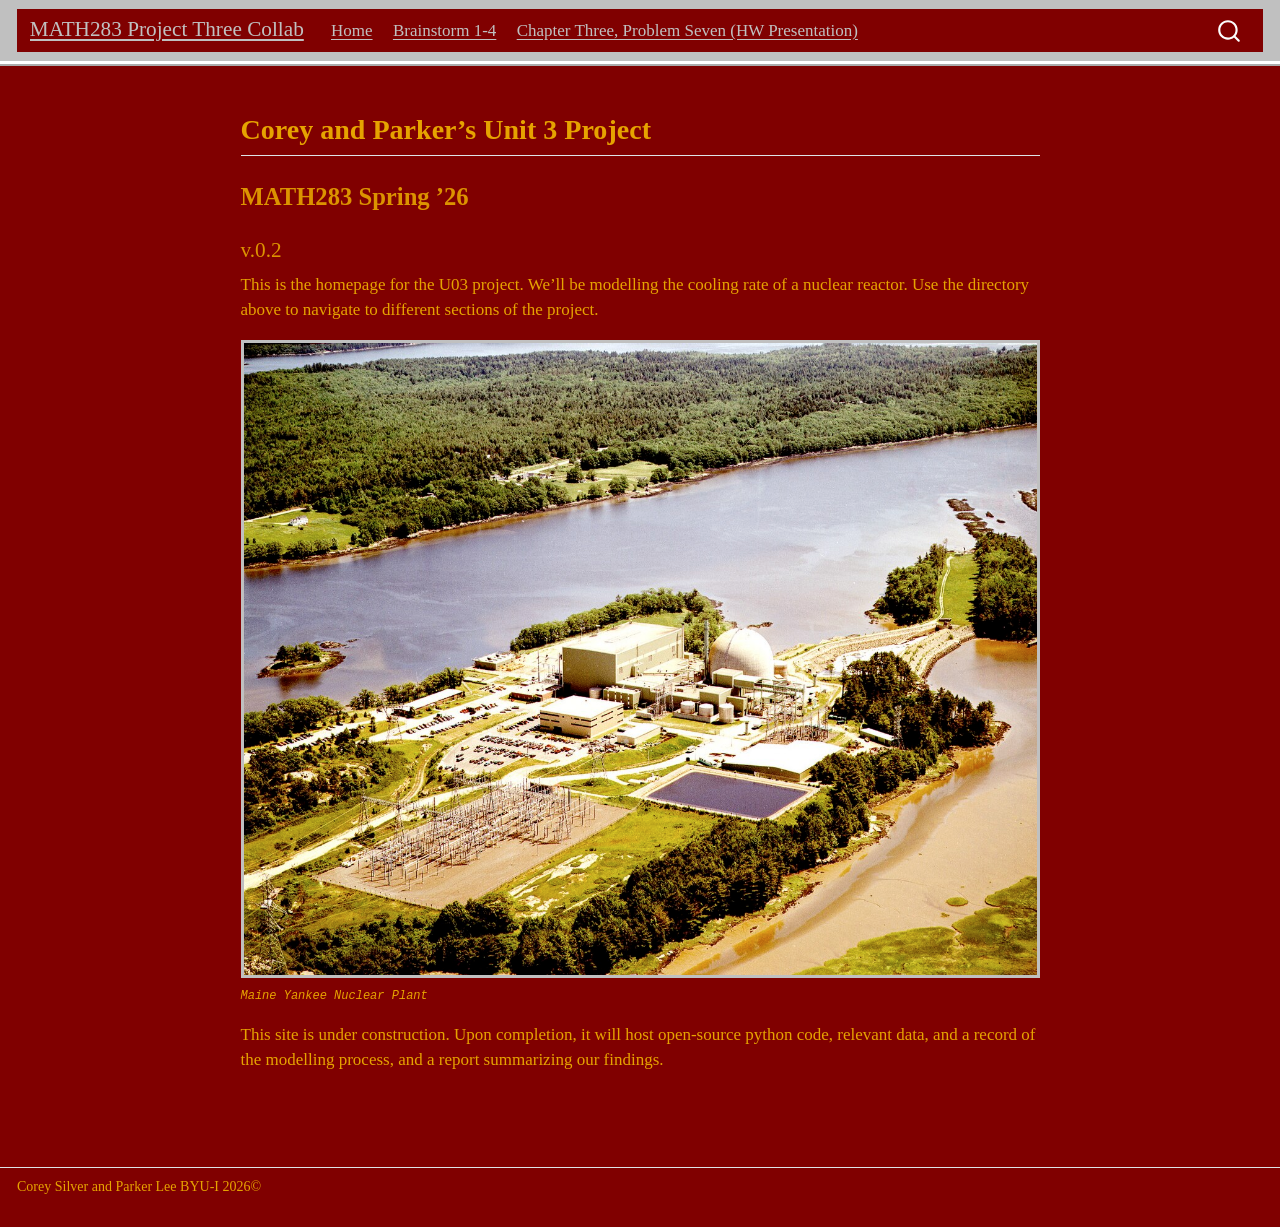
==== docs/index.html @ 0adb3203 "uploading the partially finished python code and HW 3.7" ====
<!DOCTYPE html>
<html xmlns="http://www.w3.org/1999/xhtml" lang="en" xml:lang="en"><head>

<meta charset="utf-8">
<meta name="generator" content="quarto-1.9.36">

<meta name="viewport" content="width=device-width, initial-scale=1.0, user-scalable=yes">


<title>MATH283 Project Three Collab</title>
<style>
/* Default styles provided by pandoc.
** See https://pandoc.org/MANUAL.html#variables-for-html for config info.
*/
code{white-space: pre-wrap;}
span.smallcaps{font-variant: small-caps;}
div.columns{display: flex; gap: min(4vw, 1.5em);}
div.column{flex: auto; overflow-x: auto;}
div.hanging-indent{margin-left: 1.5em; text-indent: -1.5em;}
ul.task-list{list-style: none;}
ul.task-list li input[type="checkbox"] {
  width: 0.8em;
  margin: 0 0.8em 0.2em -1em; /* quarto-specific, see https://github.com/quarto-dev/quarto-cli/issues/4556 */ 
  vertical-align: middle;
}
</style>


<script src="site_libs/quarto-nav/quarto-nav.js"></script>
<script src="site_libs/quarto-nav/headroom.min.js"></script>
<script src="site_libs/clipboard/clipboard.min.js"></script>
<script src="site_libs/quarto-search/autocomplete.umd.js"></script>
<script src="site_libs/quarto-search/fuse.min.js"></script>
<script src="site_libs/quarto-search/quarto-search.js"></script>
<meta name="quarto:offset" content="./">
<script src="site_libs/quarto-html/quarto.js" type="module"></script>
<script src="site_libs/quarto-html/tabsets/tabsets.js" type="module"></script>
<script src="site_libs/quarto-html/popper.min.js"></script>
<script src="site_libs/quarto-html/tippy.umd.min.js"></script>
<script src="site_libs/quarto-html/anchor.min.js"></script>
<link href="site_libs/quarto-html/tippy.css" rel="stylesheet">
<link href="site_libs/quarto-html/quarto-syntax-highlighting-845c23b38eaddc0f92fda52bfe77a8c8.css" rel="stylesheet" id="quarto-text-highlighting-styles">
<script src="site_libs/bootstrap/bootstrap.min.js"></script>
<link href="site_libs/bootstrap/bootstrap-icons.css" rel="stylesheet">
<link href="site_libs/bootstrap/bootstrap-4bb89bd6bc671cd901110c81eeb34d81.min.css" rel="stylesheet" append-hash="true" id="quarto-bootstrap" data-mode="light">
<script id="quarto-search-options" type="application/json">{
  "location": "navbar",
  "copy-button": false,
  "collapse-after": 3,
  "panel-placement": "end",
  "type": "overlay",
  "limit": 50,
  "keyboard-shortcut": [
    "f",
    "/",
    "s"
  ],
  "show-item-context": false,
  "language": {
    "search-no-results-text": "No results",
    "search-matching-documents-text": "matching documents",
    "search-copy-link-title": "Copy link to search",
    "search-hide-matches-text": "Hide additional matches",
    "search-more-match-text": "more match in this document",
    "search-more-matches-text": "more matches in this document",
    "search-clear-button-title": "Clear",
    "search-text-placeholder": "",
    "search-detached-cancel-button-title": "Cancel",
    "search-submit-button-title": "Submit",
    "search-label": "Search"
  }
}</script>


<link rel="stylesheet" href="styles.css">
</head>

<body class="nav-fixed fullcontent quarto-light">

<div id="quarto-search-results"></div>
  <header id="quarto-header" class="headroom fixed-top">
    <nav class="navbar navbar-expand-lg " data-bs-theme="dark">
      <div class="navbar-container container-fluid">
      <div class="navbar-brand-container mx-auto">
    <a class="navbar-brand" href="./index.html">
    <span class="navbar-title">MATH283 Project Three Collab</span>
    </a>
  </div>
            <div id="quarto-search" class="" title="Search"></div>
          <button class="navbar-toggler" type="button" data-bs-toggle="collapse" data-bs-target="#navbarCollapse" aria-controls="navbarCollapse" role="menu" aria-expanded="false" aria-label="Toggle navigation" onclick="if (window.quartoToggleHeadroom) { window.quartoToggleHeadroom(); }">
  <span class="navbar-toggler-icon"></span>
</button>
          <div class="collapse navbar-collapse" id="navbarCollapse">
            <ul class="navbar-nav navbar-nav-scroll me-auto">
  <li class="nav-item">
    <a class="nav-link active" href="./index.html" aria-current="page"> 
<span class="menu-text">Home</span></a>
  </li>  
  <li class="nav-item">
    <a class="nav-link" href="./reactor_cooling_model_pt_1.html"> 
<span class="menu-text">Brainstorm 1-4</span></a>
  </li>  
  <li class="nav-item">
    <a class="nav-link" href="./CH_3_PROB_7_example.html"> 
<span class="menu-text">Chapter Three, Problem Seven (HW Presentation)</span></a>
  </li>  
</ul>
          </div> <!-- /navcollapse -->
            <div class="quarto-navbar-tools">
</div>
      </div> <!-- /container-fluid -->
    </nav>
</header>
<!-- content -->
<div id="quarto-content" class="quarto-container page-columns page-rows-contents page-layout-article page-navbar">
<!-- sidebar -->
<!-- margin-sidebar -->
    
<!-- main -->
<main class="content" id="quarto-document-content"><header id="title-block-header" class="quarto-title-block"></header>




<section id="corey-and-parkers-unit-3-project" class="level2">
<h2 class="anchored" data-anchor-id="corey-and-parkers-unit-3-project">Corey and Parker’s Unit 3 Project</h2>
<section id="math283-spring-26" class="level3">
<h3 class="anchored" data-anchor-id="math283-spring-26">MATH283 Spring ’26</h3>
<section id="v.0.2" class="level4">
<h4 class="anchored" data-anchor-id="v.0.2">v.0.2</h4>
<p>This is the homepage for the U03 project. We’ll be modelling the cooling rate of a nuclear reactor. Use the directory above to navigate to different sections of the project.</p>
<div class="quarto-figure quarto-figure-center">
<figure class="figure">
<p><img src="1280px-Maine_Yankee_Nuclear_Power_Plant.jpg" class="img-fluid figure-img"></p>
<figcaption>Maine Yankee Nuclear Plant</figcaption>
</figure>
</div>
<p>This site is under construction. Upon completion, it will host open-source python code, relevant data, and a record of the modelling process, and a report summarizing our findings.</p>


</section>
</section>
</section>

</main> <!-- /main -->
<script id="quarto-html-after-body" type="application/javascript">
  window.document.addEventListener("DOMContentLoaded", function (event) {
    const icon = "";
    const anchorJS = new window.AnchorJS();
    anchorJS.options = {
      placement: 'right',
      icon: icon
    };
    anchorJS.add('.anchored');
    const isCodeAnnotation = (el) => {
      for (const clz of el.classList) {
        if (clz.startsWith('code-annotation-')) {                     
          return true;
        }
      }
      return false;
    }
    const onCopySuccess = function(e) {
      // button target
      const button = e.trigger;
      // don't keep focus
      button.blur();
      // flash "checked"
      button.classList.add('code-copy-button-checked');
      var currentTitle = button.getAttribute("title");
      button.setAttribute("title", "Copied!");
      let tooltip;
      if (window.bootstrap) {
        button.setAttribute("data-bs-toggle", "tooltip");
        button.setAttribute("data-bs-placement", "left");
        button.setAttribute("data-bs-title", "Copied!");
        tooltip = new bootstrap.Tooltip(button, 
          { trigger: "manual", 
            customClass: "code-copy-button-tooltip",
            offset: [0, -8]});
        tooltip.show();    
      }
      setTimeout(function() {
        if (tooltip) {
          tooltip.hide();
          button.removeAttribute("data-bs-title");
          button.removeAttribute("data-bs-toggle");
          button.removeAttribute("data-bs-placement");
        }
        button.setAttribute("title", currentTitle);
        button.classList.remove('code-copy-button-checked');
      }, 1000);
      // clear code selection
      e.clearSelection();
    }
    const getTextToCopy = function(trigger) {
      const outerScaffold = trigger.parentElement.cloneNode(true);
      const codeEl = outerScaffold.querySelector('code');
      for (const childEl of codeEl.children) {
        if (isCodeAnnotation(childEl)) {
          childEl.remove();
        }
      }
      return codeEl.innerText;
    }
    const clipboard = new window.ClipboardJS('.code-copy-button:not([data-in-quarto-modal])', {
      text: getTextToCopy
    });
    clipboard.on('success', onCopySuccess);
    if (window.document.getElementById('quarto-embedded-source-code-modal')) {
      const clipboardModal = new window.ClipboardJS('.code-copy-button[data-in-quarto-modal]', {
        text: getTextToCopy,
        container: window.document.getElementById('quarto-embedded-source-code-modal')
      });
      clipboardModal.on('success', onCopySuccess);
    }
      var localhostRegex = new RegExp(/^(?:http|https):\/\/localhost\:?[0-9]*\//);
      var mailtoRegex = new RegExp(/^mailto:/);
        var filterRegex = new RegExp('/' + window.location.host + '/');
      var isInternal = (href) => {
          return filterRegex.test(href) || localhostRegex.test(href) || mailtoRegex.test(href);
      }
      // Inspect non-navigation links and adorn them if external
     var links = window.document.querySelectorAll('a[href]:not(.nav-link):not(.navbar-brand):not(.toc-action):not(.sidebar-link):not(.sidebar-item-toggle):not(.pagination-link):not(.no-external):not([aria-hidden]):not(.dropdown-item):not(.quarto-navigation-tool):not(.about-link)');
      for (var i=0; i<links.length; i++) {
        const link = links[i];
        if (!isInternal(link.href)) {
          // undo the damage that might have been done by quarto-nav.js in the case of
          // links that we want to consider external
          if (link.dataset.originalHref !== undefined) {
            link.href = link.dataset.originalHref;
          }
        }
      }
    function tippyHover(el, contentFn, onTriggerFn, onUntriggerFn) {
      const config = {
        allowHTML: true,
        maxWidth: 500,
        delay: 100,
        arrow: false,
        appendTo: function(el) {
            return el.parentElement;
        },
        interactive: true,
        interactiveBorder: 10,
        theme: 'quarto',
        placement: 'bottom-start',
      };
      if (contentFn) {
        config.content = contentFn;
      }
      if (onTriggerFn) {
        config.onTrigger = onTriggerFn;
      }
      if (onUntriggerFn) {
        config.onUntrigger = onUntriggerFn;
      }
      window.tippy(el, config); 
    }
    const noterefs = window.document.querySelectorAll('a[role="doc-noteref"]');
    for (var i=0; i<noterefs.length; i++) {
      const ref = noterefs[i];
      tippyHover(ref, function() {
        // use id or data attribute instead here
        let href = ref.getAttribute('data-footnote-href') || ref.getAttribute('href');
        try { href = new URL(href).hash; } catch {}
        const id = href.replace(/^#\/?/, "");
        const note = window.document.getElementById(id);
        if (note) {
          return note.innerHTML;
        } else {
          return "";
        }
      });
    }
    const xrefs = window.document.querySelectorAll('a.quarto-xref');
    const processXRef = (id, note) => {
      // Strip column container classes
      const stripColumnClz = (el) => {
        el.classList.remove("page-full", "page-columns");
        if (el.children) {
          for (const child of el.children) {
            stripColumnClz(child);
          }
        }
      }
      stripColumnClz(note)
      if (id === null || id.startsWith('sec-')) {
        // Special case sections, only their first couple elements
        const container = document.createElement("div");
        if (note.children && note.children.length > 2) {
          container.appendChild(note.children[0].cloneNode(true));
          for (let i = 1; i < note.children.length; i++) {
            const child = note.children[i];
            if (child.tagName === "P" && child.innerText === "") {
              continue;
            } else {
              container.appendChild(child.cloneNode(true));
              break;
            }
          }
          if (window.Quarto?.typesetMath) {
            window.Quarto.typesetMath(container);
          }
          return container.innerHTML
        } else {
          if (window.Quarto?.typesetMath) {
            window.Quarto.typesetMath(note);
          }
          return note.innerHTML;
        }
      } else {
        // Remove any anchor links if they are present
        const anchorLink = note.querySelector('a.anchorjs-link');
        if (anchorLink) {
          anchorLink.remove();
        }
        if (window.Quarto?.typesetMath) {
          window.Quarto.typesetMath(note);
        }
        if (note.classList.contains("callout")) {
          return note.outerHTML;
        } else {
          return note.innerHTML;
        }
      }
    }
    for (var i=0; i<xrefs.length; i++) {
      const xref = xrefs[i];
      tippyHover(xref, undefined, function(instance) {
        instance.disable();
        let url = xref.getAttribute('href');
        let hash = undefined; 
        if (url.startsWith('#')) {
          hash = url;
        } else {
          try { hash = new URL(url).hash; } catch {}
        }
        if (hash) {
          const id = hash.replace(/^#\/?/, "");
          const note = window.document.getElementById(id);
          if (note !== null) {
            try {
              const html = processXRef(id, note.cloneNode(true));
              instance.setContent(html);
            } finally {
              instance.enable();
              instance.show();
            }
          } else {
            // See if we can fetch this
            fetch(url.split('#')[0])
            .then(res => res.text())
            .then(html => {
              const parser = new DOMParser();
              const htmlDoc = parser.parseFromString(html, "text/html");
              const note = htmlDoc.getElementById(id);
              if (note !== null) {
                const html = processXRef(id, note);
                instance.setContent(html);
              } 
            }).finally(() => {
              instance.enable();
              instance.show();
            });
          }
        } else {
          // See if we can fetch a full url (with no hash to target)
          // This is a special case and we should probably do some content thinning / targeting
          fetch(url)
          .then(res => res.text())
          .then(html => {
            const parser = new DOMParser();
            const htmlDoc = parser.parseFromString(html, "text/html");
            const note = htmlDoc.querySelector('main.content');
            if (note !== null) {
              // This should only happen for chapter cross references
              // (since there is no id in the URL)
              // remove the first header
              if (note.children.length > 0 && note.children[0].tagName === "HEADER") {
                note.children[0].remove();
              }
              const html = processXRef(null, note);
              instance.setContent(html);
            } 
          }).finally(() => {
            instance.enable();
            instance.show();
          });
        }
      }, function(instance) {
      });
    }
        let selectedAnnoteEl;
        const selectorForAnnotation = ( cell, annotation) => {
          let cellAttr = 'data-code-cell="' + cell + '"';
          let lineAttr = 'data-code-annotation="' +  annotation + '"';
          const selector = 'span[' + cellAttr + '][' + lineAttr + ']';
          return selector;
        }
        const selectCodeLines = (annoteEl) => {
          const doc = window.document;
          const targetCell = annoteEl.getAttribute("data-target-cell");
          const targetAnnotation = annoteEl.getAttribute("data-target-annotation");
          const annoteSpan = window.document.querySelector(selectorForAnnotation(targetCell, targetAnnotation));
          const lines = annoteSpan.getAttribute("data-code-lines").split(",");
          const lineIds = lines.map((line) => {
            return targetCell + "-" + line;
          })
          let top = null;
          let height = null;
          let parent = null;
          if (lineIds.length > 0) {
              //compute the position of the single el (top and bottom and make a div)
              const el = window.document.getElementById(lineIds[0]);
              top = el.offsetTop;
              height = el.offsetHeight;
              parent = el.parentElement.parentElement;
            if (lineIds.length > 1) {
              const lastEl = window.document.getElementById(lineIds[lineIds.length - 1]);
              const bottom = lastEl.offsetTop + lastEl.offsetHeight;
              height = bottom - top;
            }
            if (top !== null && height !== null && parent !== null) {
              // cook up a div (if necessary) and position it 
              let div = window.document.getElementById("code-annotation-line-highlight");
              if (div === null) {
                div = window.document.createElement("div");
                div.setAttribute("id", "code-annotation-line-highlight");
                div.style.position = 'absolute';
                parent.appendChild(div);
              }
              div.style.top = top - 2 + "px";
              div.style.height = height + 4 + "px";
              div.style.left = 0;
              let gutterDiv = window.document.getElementById("code-annotation-line-highlight-gutter");
              if (gutterDiv === null) {
                gutterDiv = window.document.createElement("div");
                gutterDiv.setAttribute("id", "code-annotation-line-highlight-gutter");
                gutterDiv.style.position = 'absolute';
                const codeCell = window.document.getElementById(targetCell);
                const gutter = codeCell.querySelector('.code-annotation-gutter');
                gutter.appendChild(gutterDiv);
              }
              gutterDiv.style.top = top - 2 + "px";
              gutterDiv.style.height = height + 4 + "px";
            }
            selectedAnnoteEl = annoteEl;
          }
        };
        const unselectCodeLines = () => {
          const elementsIds = ["code-annotation-line-highlight", "code-annotation-line-highlight-gutter"];
          elementsIds.forEach((elId) => {
            const div = window.document.getElementById(elId);
            if (div) {
              div.remove();
            }
          });
          selectedAnnoteEl = undefined;
        };
          // Handle positioning of the toggle
      window.addEventListener(
        "resize",
        throttle(() => {
          elRect = undefined;
          if (selectedAnnoteEl) {
            selectCodeLines(selectedAnnoteEl);
          }
        }, 10)
      );
      function throttle(fn, ms) {
      let throttle = false;
      let timer;
        return (...args) => {
          if(!throttle) { // first call gets through
              fn.apply(this, args);
              throttle = true;
          } else { // all the others get throttled
              if(timer) clearTimeout(timer); // cancel #2
              timer = setTimeout(() => {
                fn.apply(this, args);
                timer = throttle = false;
              }, ms);
          }
        };
      }
        // Attach click handler to the DT
        const annoteDls = window.document.querySelectorAll('dt[data-target-cell]');
        for (const annoteDlNode of annoteDls) {
          annoteDlNode.addEventListener('click', (event) => {
            const clickedEl = event.target;
            if (clickedEl !== selectedAnnoteEl) {
              unselectCodeLines();
              const activeEl = window.document.querySelector('dt[data-target-cell].code-annotation-active');
              if (activeEl) {
                activeEl.classList.remove('code-annotation-active');
              }
              selectCodeLines(clickedEl);
              clickedEl.classList.add('code-annotation-active');
            } else {
              // Unselect the line
              unselectCodeLines();
              clickedEl.classList.remove('code-annotation-active');
            }
          });
        }
    const findCites = (el) => {
      const parentEl = el.parentElement;
      if (parentEl) {
        const cites = parentEl.dataset.cites;
        if (cites) {
          return {
            el,
            cites: cites.split(' ')
          };
        } else {
          return findCites(el.parentElement)
        }
      } else {
        return undefined;
      }
    };
    var bibliorefs = window.document.querySelectorAll('a[role="doc-biblioref"]');
    for (var i=0; i<bibliorefs.length; i++) {
      const ref = bibliorefs[i];
      const citeInfo = findCites(ref);
      if (citeInfo) {
        tippyHover(citeInfo.el, function() {
          var popup = window.document.createElement('div');
          citeInfo.cites.forEach(function(cite) {
            var citeDiv = window.document.createElement('div');
            citeDiv.classList.add('hanging-indent');
            citeDiv.classList.add('csl-entry');
            var biblioDiv = window.document.getElementById('ref-' + cite);
            if (biblioDiv) {
              citeDiv.innerHTML = biblioDiv.innerHTML;
            }
            popup.appendChild(citeDiv);
          });
          return popup.innerHTML;
        });
      }
    }
  });
  </script>
</div> <!-- /content -->
<footer class="footer">
  <div class="nav-footer">
    <div class="nav-footer-left">
<p>Corey Silver and Parker Lee BYU-I 2026©</p>
</div>   
    <div class="nav-footer-center">
      &nbsp;
    </div>
    <div class="nav-footer-right">
      &nbsp;
    </div>
  </div>
</footer>




</body></html>
---- docs/site_libs/quarto-html/tippy.css ----
.tippy-box[data-animation=fade][data-state=hidden]{opacity:0}[data-tippy-root]{max-width:calc(100vw - 10px)}.tippy-box{position:relative;background-color:#333;color:#fff;border-radius:4px;font-size:14px;line-height:1.4;white-space:normal;outline:0;transition-property:transform,visibility,opacity}.tippy-box[data-placement^=top]>.tippy-arrow{bottom:0}.tippy-box[data-placement^=top]>.tippy-arrow:before{bottom:-7px;left:0;border-width:8px 8px 0;border-top-color:initial;transform-origin:center top}.tippy-box[data-placement^=bottom]>.tippy-arrow{top:0}.tippy-box[data-placement^=bottom]>.tippy-arrow:before{top:-7px;left:0;border-width:0 8px 8px;border-bottom-color:initial;transform-origin:center bottom}.tippy-box[data-placement^=left]>.tippy-arrow{right:0}.tippy-box[data-placement^=left]>.tippy-arrow:before{border-width:8px 0 8px 8px;border-left-color:initial;right:-7px;transform-origin:center left}.tippy-box[data-placement^=right]>.tippy-arrow{left:0}.tippy-box[data-placement^=right]>.tippy-arrow:before{left:-7px;border-width:8px 8px 8px 0;border-right-color:initial;transform-origin:center right}.tippy-box[data-inertia][data-state=visible]{transition-timing-function:cubic-bezier(.54,1.5,.38,1.11)}.tippy-arrow{width:16px;height:16px;color:#333}.tippy-arrow:before{content:"";position:absolute;border-color:transparent;border-style:solid}.tippy-content{position:relative;padding:5px 9px;z-index:1}
---- docs/site_libs/quarto-html/quarto-syntax-highlighting-845c23b38eaddc0f92fda52bfe77a8c8.css ----
/* quarto syntax highlight colors */
:root {
  --quarto-hl-ot-color: #003B4F;
  --quarto-hl-at-color: #657422;
  --quarto-hl-ss-color: #20794D;
  --quarto-hl-an-color: #5E5E5E;
  --quarto-hl-fu-color: #4758AB;
  --quarto-hl-st-color: #20794D;
  --quarto-hl-cf-color: #003B4F;
  --quarto-hl-op-color: #5E5E5E;
  --quarto-hl-er-color: #AD0000;
  --quarto-hl-bn-color: #AD0000;
  --quarto-hl-al-color: #AD0000;
  --quarto-hl-va-color: #111111;
  --quarto-hl-bu-color: inherit;
  --quarto-hl-ex-color: inherit;
  --quarto-hl-pp-color: #AD0000;
  --quarto-hl-in-color: #5E5E5E;
  --quarto-hl-vs-color: #20794D;
  --quarto-hl-wa-color: #5E5E5E;
  --quarto-hl-do-color: #5E5E5E;
  --quarto-hl-im-color: #00769E;
  --quarto-hl-ch-color: #20794D;
  --quarto-hl-dt-color: #AD0000;
  --quarto-hl-fl-color: #AD0000;
  --quarto-hl-co-color: #5E5E5E;
  --quarto-hl-cv-color: #5E5E5E;
  --quarto-hl-cn-color: #8f5902;
  --quarto-hl-sc-color: #5E5E5E;
  --quarto-hl-dv-color: #AD0000;
  --quarto-hl-kw-color: #003B4F;
}

/* other quarto variables */
:root {
  --quarto-font-monospace: SFMono-Regular, Menlo, Monaco, Consolas, "Liberation Mono", "Courier New", monospace;
}

/* syntax highlight based on Pandoc's rules */
pre > code.sourceCode > span {
  color: #003B4F;
}

code.sourceCode > span {
  color: #003B4F;
}

div.sourceCode,
div.sourceCode pre.sourceCode {
  color: #003B4F;
}

/* Normal */
code span {
  color: #003B4F;
}

/* Alert */
code span.al {
  color: #AD0000;
  font-style: inherit;
}

/* Annotation */
code span.an {
  color: #5E5E5E;
  font-style: inherit;
}

/* Attribute */
code span.at {
  color: #657422;
  font-style: inherit;
}

/* BaseN */
code span.bn {
  color: #AD0000;
  font-style: inherit;
}

/* BuiltIn */
code span.bu {
  font-style: inherit;
}

/* ControlFlow */
code span.cf {
  color: #003B4F;
  font-weight: bold;
  font-style: inherit;
}

/* Char */
code span.ch {
  color: #20794D;
  font-style: inherit;
}

/* Constant */
code span.cn {
  color: #8f5902;
  font-style: inherit;
}

/* Comment */
code span.co {
  color: #5E5E5E;
  font-style: inherit;
}

/* CommentVar */
code span.cv {
  color: #5E5E5E;
  font-style: italic;
}

/* Documentation */
code span.do {
  color: #5E5E5E;
  font-style: italic;
}

/* DataType */
code span.dt {
  color: #AD0000;
  font-style: inherit;
}

/* DecVal */
code span.dv {
  color: #AD0000;
  font-style: inherit;
}

/* Error */
code span.er {
  color: #AD0000;
  font-style: inherit;
}

/* Extension */
code span.ex {
  font-style: inherit;
}

/* Float */
code span.fl {
  color: #AD0000;
  font-style: inherit;
}

/* Function */
code span.fu {
  color: #4758AB;
  font-style: inherit;
}

/* Import */
code span.im {
  color: #00769E;
  font-style: inherit;
}

/* Information */
code span.in {
  color: #5E5E5E;
  font-style: inherit;
}

/* Keyword */
code span.kw {
  color: #003B4F;
  font-weight: bold;
  font-style: inherit;
}

/* Operator */
code span.op {
  color: #5E5E5E;
  font-style: inherit;
}

/* Other */
code span.ot {
  color: #003B4F;
  font-style: inherit;
}

/* Preprocessor */
code span.pp {
  color: #AD0000;
  font-style: inherit;
}

/* SpecialChar */
code span.sc {
  color: #5E5E5E;
  font-style: inherit;
}

/* SpecialString */
code span.ss {
  color: #20794D;
  font-style: inherit;
}

/* String */
code span.st {
  color: #20794D;
  font-style: inherit;
}

/* Variable */
code span.va {
  color: #111111;
  font-style: inherit;
}

/* VerbatimString */
code span.vs {
  color: #20794D;
  font-style: inherit;
}

/* Warning */
code span.wa {
  color: #5E5E5E;
  font-style: italic;
}

.prevent-inlining {
  content: "</";
}

/*# sourceMappingURL=ac89f0bb514bba72461919f78549e31c.css.map */
---- docs/styles.css ----
/* Override modern fonts with 1998 defaults */
/* Generated with google gemini, no copyright on anything, opensource everything forever */

body, h1, h2, h3, h4, p, div {
    font-family: "Times New Roman", Serif, Monospace !important;
    background-color: #800000 !important; /* Classic Windows gray background */
    color: #E6A300 !important;
}

/* Authentic Web 1.0 Hyperlinks */
a {
    color: #C0C0C0 !important;
    text-decoration: underline !important;
}
a:visited {
    color: #388557 !important; /* The classic purple visited link */
}

/* Chunky, archaic navigation bar */
.navbar {
    font-family: "Comic Sans MS", Cursive, Monospace !important;
    background-color: #C0C0C0 !important; /* Navy blue */
    border-bottom: 5px ridge #ffffff !important;
}
.navbar a {
    color: #C0C0C0 !important;
}

/* Harsh, unrounded image borders */
img {
    border: 3px solid #C0C0C0 !important;
    border-radius: 0px !important; 
}

/* Eradicate modern grey image captions */
figcaption, .figure-caption {
    color: #E6A300 !important;
    font-family: "Courier New", Courier, Monospace !important;
    font-size: 12px !important;
    font-style: italic !important;
}
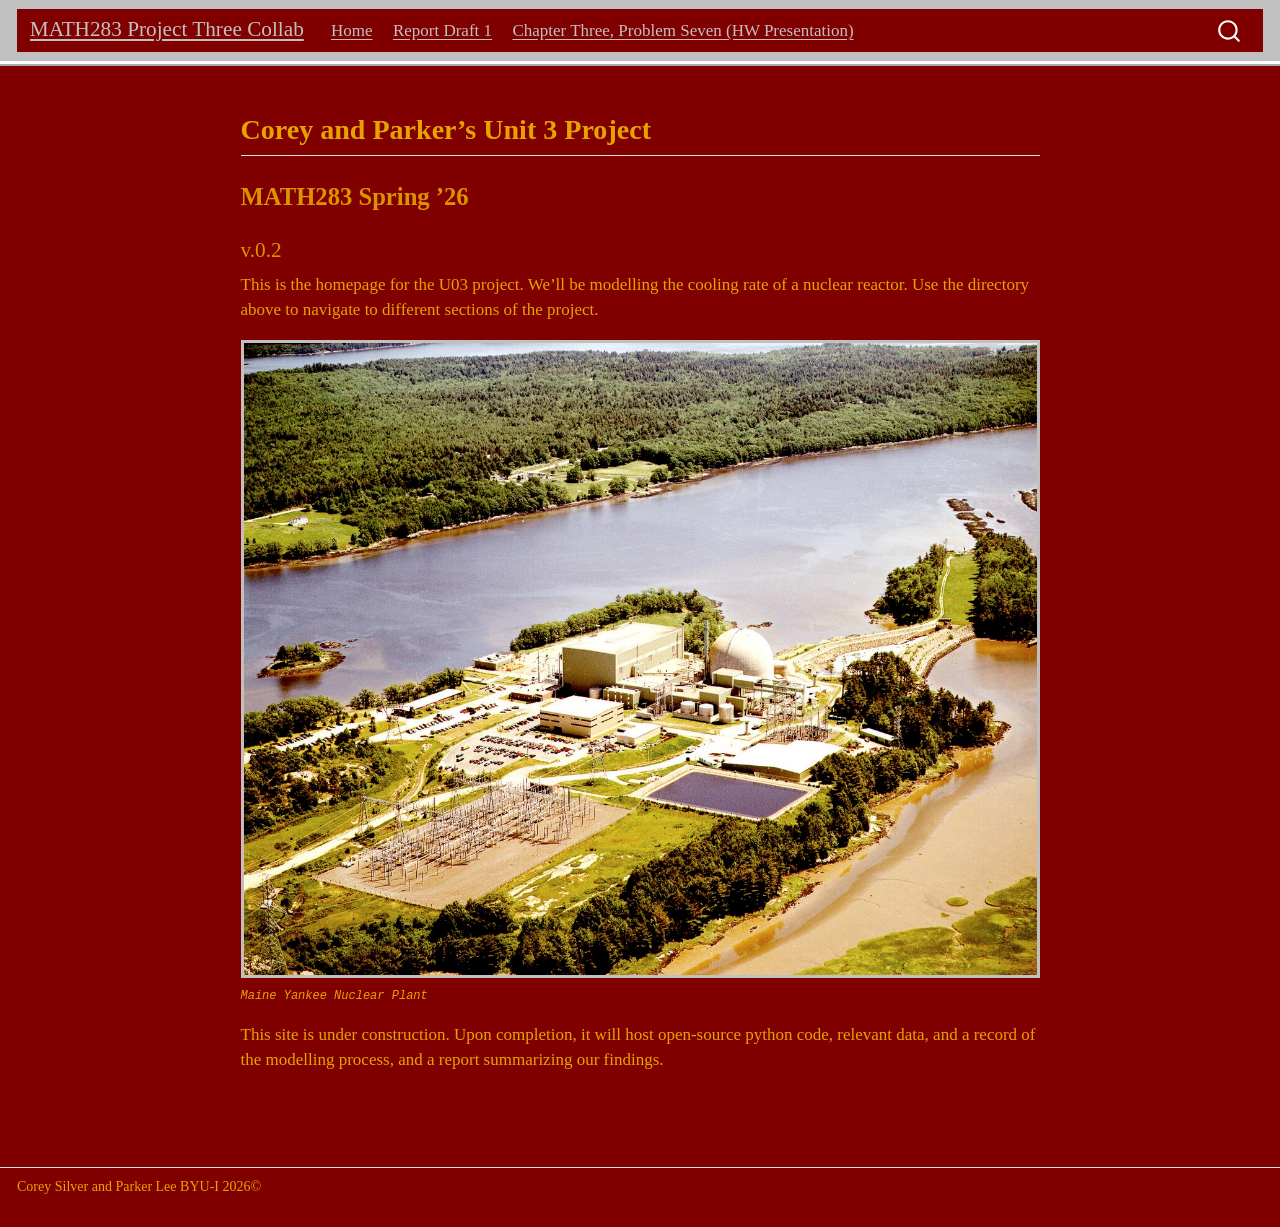
==== commit ed6817a8: "hopefully not breaking the site" ====
--- a/docs/index.html
+++ b/docs/index.html
@@ -2,7 +2,7 @@
 <html xmlns="http://www.w3.org/1999/xhtml" lang="en" xml:lang="en"><head>
 
 <meta charset="utf-8">
-<meta name="generator" content="quarto-1.9.36">
+<meta name="generator" content="quarto-1.9.38">
 
 <meta name="viewport" content="width=device-width, initial-scale=1.0, user-scalable=yes">
 
@@ -39,7 +39,7 @@
 <script src="site_libs/quarto-html/tippy.umd.min.js"></script>
 <script src="site_libs/quarto-html/anchor.min.js"></script>
 <link href="site_libs/quarto-html/tippy.css" rel="stylesheet">
-<link href="site_libs/quarto-html/quarto-syntax-highlighting-845c23b38eaddc0f92fda52bfe77a8c8.css" rel="stylesheet" id="quarto-text-highlighting-styles">
+<link href="site_libs/quarto-html/quarto-syntax-highlighting-15634bcf2e68342d4ad2dfa704d543f6.css" rel="stylesheet" id="quarto-text-highlighting-styles">
 <script src="site_libs/bootstrap/bootstrap.min.js"></script>
 <link href="site_libs/bootstrap/bootstrap-icons.css" rel="stylesheet">
 <link href="site_libs/bootstrap/bootstrap-4bb89bd6bc671cd901110c81eeb34d81.min.css" rel="stylesheet" append-hash="true" id="quarto-bootstrap" data-mode="light">
@@ -98,7 +98,7 @@
   </li>  
   <li class="nav-item">
     <a class="nav-link" href="./reactor_cooling_model_pt_1.html"> 
-<span class="menu-text">Brainstorm 1-4</span></a>
+<span class="menu-text">Report Draft 1</span></a>
   </li>  
   <li class="nav-item">
     <a class="nav-link" href="./CH_3_PROB_7_example.html"> 
--- a/docs/site_libs/quarto-html/quarto-syntax-highlighting-15634bcf2e68342d4ad2dfa704d543f6.css
+++ b/docs/site_libs/quarto-html/quarto-syntax-highlighting-15634bcf2e68342d4ad2dfa704d543f6.css
@@ -0,0 +1,236 @@
+/* quarto syntax highlight colors */
+:root {
+  --quarto-hl-ot-color: #003B4F;
+  --quarto-hl-at-color: #657422;
+  --quarto-hl-ss-color: #20794D;
+  --quarto-hl-an-color: #5E5E5E;
+  --quarto-hl-fu-color: #4758AB;
+  --quarto-hl-st-color: #20794D;
+  --quarto-hl-cf-color: #003B4F;
+  --quarto-hl-op-color: #5E5E5E;
+  --quarto-hl-er-color: #AD0000;
+  --quarto-hl-bn-color: #AD0000;
+  --quarto-hl-al-color: #AD0000;
+  --quarto-hl-va-color: #111111;
+  --quarto-hl-bu-color: inherit;
+  --quarto-hl-ex-color: inherit;
+  --quarto-hl-pp-color: #AD0000;
+  --quarto-hl-in-color: #5E5E5E;
+  --quarto-hl-vs-color: #20794D;
+  --quarto-hl-wa-color: #5E5E5E;
+  --quarto-hl-do-color: #5E5E5E;
+  --quarto-hl-im-color: #00769E;
+  --quarto-hl-ch-color: #20794D;
+  --quarto-hl-dt-color: #AD0000;
+  --quarto-hl-fl-color: #AD0000;
+  --quarto-hl-co-color: #5E5E5E;
+  --quarto-hl-cv-color: #5E5E5E;
+  --quarto-hl-cn-color: #8f5902;
+  --quarto-hl-sc-color: #5E5E5E;
+  --quarto-hl-dv-color: #AD0000;
+  --quarto-hl-kw-color: #003B4F;
+}
+
+/* other quarto variables */
+:root {
+  --quarto-font-monospace: SFMono-Regular, Menlo, Monaco, Consolas, "Liberation Mono", "Courier New", monospace;
+}
+
+/* syntax highlight based on Pandoc's rules */
+pre > code.sourceCode > span {
+  color: #003B4F;
+}
+
+code.sourceCode > span {
+  color: #003B4F;
+}
+
+div.sourceCode,
+div.sourceCode pre.sourceCode {
+  color: #003B4F;
+}
+
+/* Normal */
+code span {
+  color: #003B4F;
+}
+
+/* Alert */
+code span.al {
+  color: #AD0000;
+  font-style: inherit;
+}
+
+/* Annotation */
+code span.an {
+  color: #5E5E5E;
+  font-style: inherit;
+}
+
+/* Attribute */
+code span.at {
+  color: #657422;
+  font-style: inherit;
+}
+
+/* BaseN */
+code span.bn {
+  color: #AD0000;
+  font-style: inherit;
+}
+
+/* BuiltIn */
+code span.bu {
+  font-style: inherit;
+}
+
+/* ControlFlow */
+code span.cf {
+  color: #003B4F;
+  font-weight: bold;
+  font-style: inherit;
+}
+
+/* Char */
+code span.ch {
+  color: #20794D;
+  font-style: inherit;
+}
+
+/* Constant */
+code span.cn {
+  color: #8f5902;
+  font-style: inherit;
+}
+
+/* Comment */
+code span.co {
+  color: #5E5E5E;
+  font-style: inherit;
+}
+
+/* CommentVar */
+code span.cv {
+  color: #5E5E5E;
+  font-style: italic;
+}
+
+/* Documentation */
+code span.do {
+  color: #5E5E5E;
+  font-style: italic;
+}
+
+/* DataType */
+code span.dt {
+  color: #AD0000;
+  font-style: inherit;
+}
+
+/* DecVal */
+code span.dv {
+  color: #AD0000;
+  font-style: inherit;
+}
+
+/* Error */
+code span.er {
+  color: #AD0000;
+  font-style: inherit;
+}
+
+/* Extension */
+code span.ex {
+  font-style: inherit;
+}
+
+/* Float */
+code span.fl {
+  color: #AD0000;
+  font-style: inherit;
+}
+
+/* Function */
+code span.fu {
+  color: #4758AB;
+  font-style: inherit;
+}
+
+/* Import */
+code span.im {
+  color: #00769E;
+  font-style: inherit;
+}
+
+/* Information */
+code span.in {
+  color: #5E5E5E;
+  font-style: inherit;
+}
+
+/* Keyword */
+code span.kw {
+  color: #003B4F;
+  font-weight: bold;
+  font-style: inherit;
+}
+
+/* Operator */
+code span.op {
+  color: #5E5E5E;
+  font-style: inherit;
+}
+
+/* Other */
+code span.ot {
+  color: #003B4F;
+  font-style: inherit;
+}
+
+/* Preprocessor */
+code span.pp {
+  color: #AD0000;
+  font-style: inherit;
+}
+
+/* SpecialChar */
+code span.sc {
+  color: #5E5E5E;
+  font-style: inherit;
+}
+
+/* SpecialString */
+code span.ss {
+  color: #20794D;
+  font-style: inherit;
+}
+
+/* String */
+code span.st {
+  color: #20794D;
+  font-style: inherit;
+}
+
+/* Variable */
+code span.va {
+  color: #111111;
+  font-style: inherit;
+}
+
+/* VerbatimString */
+code span.vs {
+  color: #20794D;
+  font-style: inherit;
+}
+
+/* Warning */
+code span.wa {
+  color: #5E5E5E;
+  font-style: italic;
+}
+
+.prevent-inlining {
+  content: "</";
+}
+
+/*# sourceMappingURL=f23921c56f73e400b49028c9186a1aa0.css.map */
--- a/docs/styles.css
+++ b/docs/styles.css
@@ -39,3 +39,16 @@
     font-size: 12px !important;
     font-style: italic !important;
 }
+pre {
+  background: #000000!important;
+  color: #00FF00!important;
+  font-family: "Courier", Courier, Monospace !important;
+}
+
+code, pre {
+  background: #000000!important;
+  color: #00FF00!important;
+  font-size: 16px;
+  font-family: "Courier", Courier, Monospace !important;
+  padding: 10px;    
+}
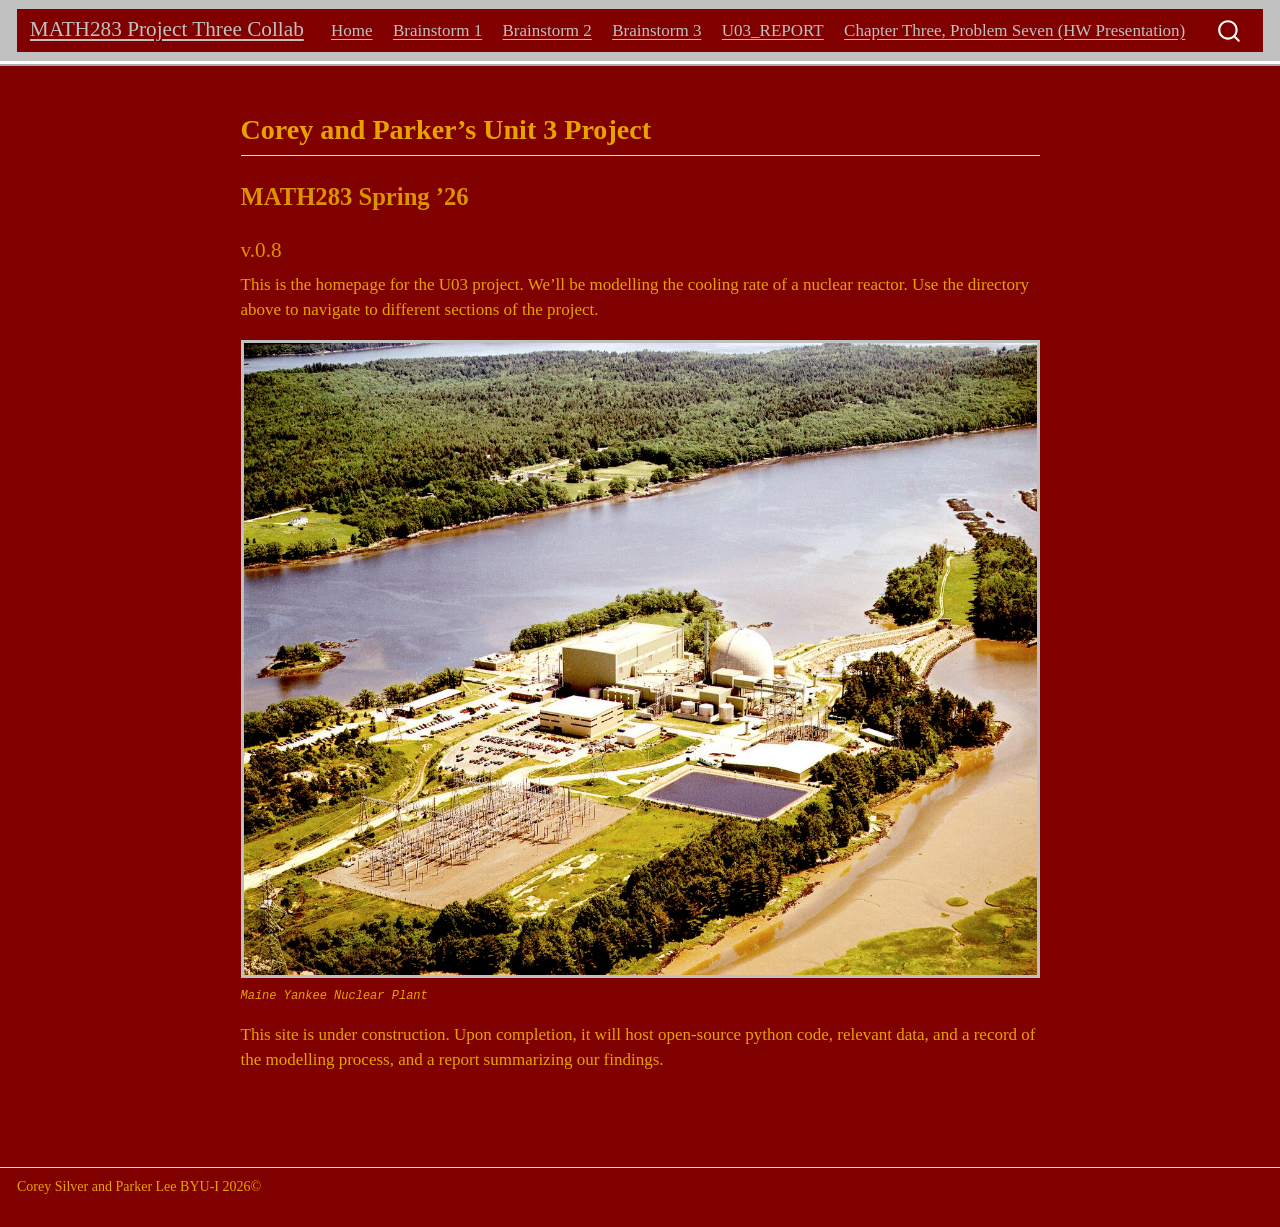
==== commit 0c231b68: "render test" ====
--- a/docs/index.html
+++ b/docs/index.html
@@ -98,7 +98,19 @@
   </li>  
   <li class="nav-item">
     <a class="nav-link" href="./reactor_cooling_model_pt_1.html"> 
-<span class="menu-text">Report Draft 1</span></a>
+<span class="menu-text">Brainstorm 1</span></a>
+  </li>  
+  <li class="nav-item">
+    <a class="nav-link" href="./brainstorm_2.html"> 
+<span class="menu-text">Brainstorm 2</span></a>
+  </li>  
+  <li class="nav-item">
+    <a class="nav-link" href="./brainstorm_3.html"> 
+<span class="menu-text">Brainstorm 3</span></a>
+  </li>  
+  <li class="nav-item">
+    <a class="nav-link" href="./U03_REPORT.html"> 
+<span class="menu-text">U03_REPORT</span></a>
   </li>  
   <li class="nav-item">
     <a class="nav-link" href="./CH_3_PROB_7_example.html"> 
@@ -126,8 +138,8 @@
 <h2 class="anchored" data-anchor-id="corey-and-parkers-unit-3-project">Corey and Parker’s Unit 3 Project</h2>
 <section id="math283-spring-26" class="level3">
 <h3 class="anchored" data-anchor-id="math283-spring-26">MATH283 Spring ’26</h3>
-<section id="v.0.2" class="level4">
-<h4 class="anchored" data-anchor-id="v.0.2">v.0.2</h4>
+<section id="v.0.8" class="level4">
+<h4 class="anchored" data-anchor-id="v.0.8">v.0.8</h4>
 <p>This is the homepage for the U03 project. We’ll be modelling the cooling rate of a nuclear reactor. Use the directory above to navigate to different sections of the project.</p>
 <div class="quarto-figure quarto-figure-center">
 <figure class="figure">
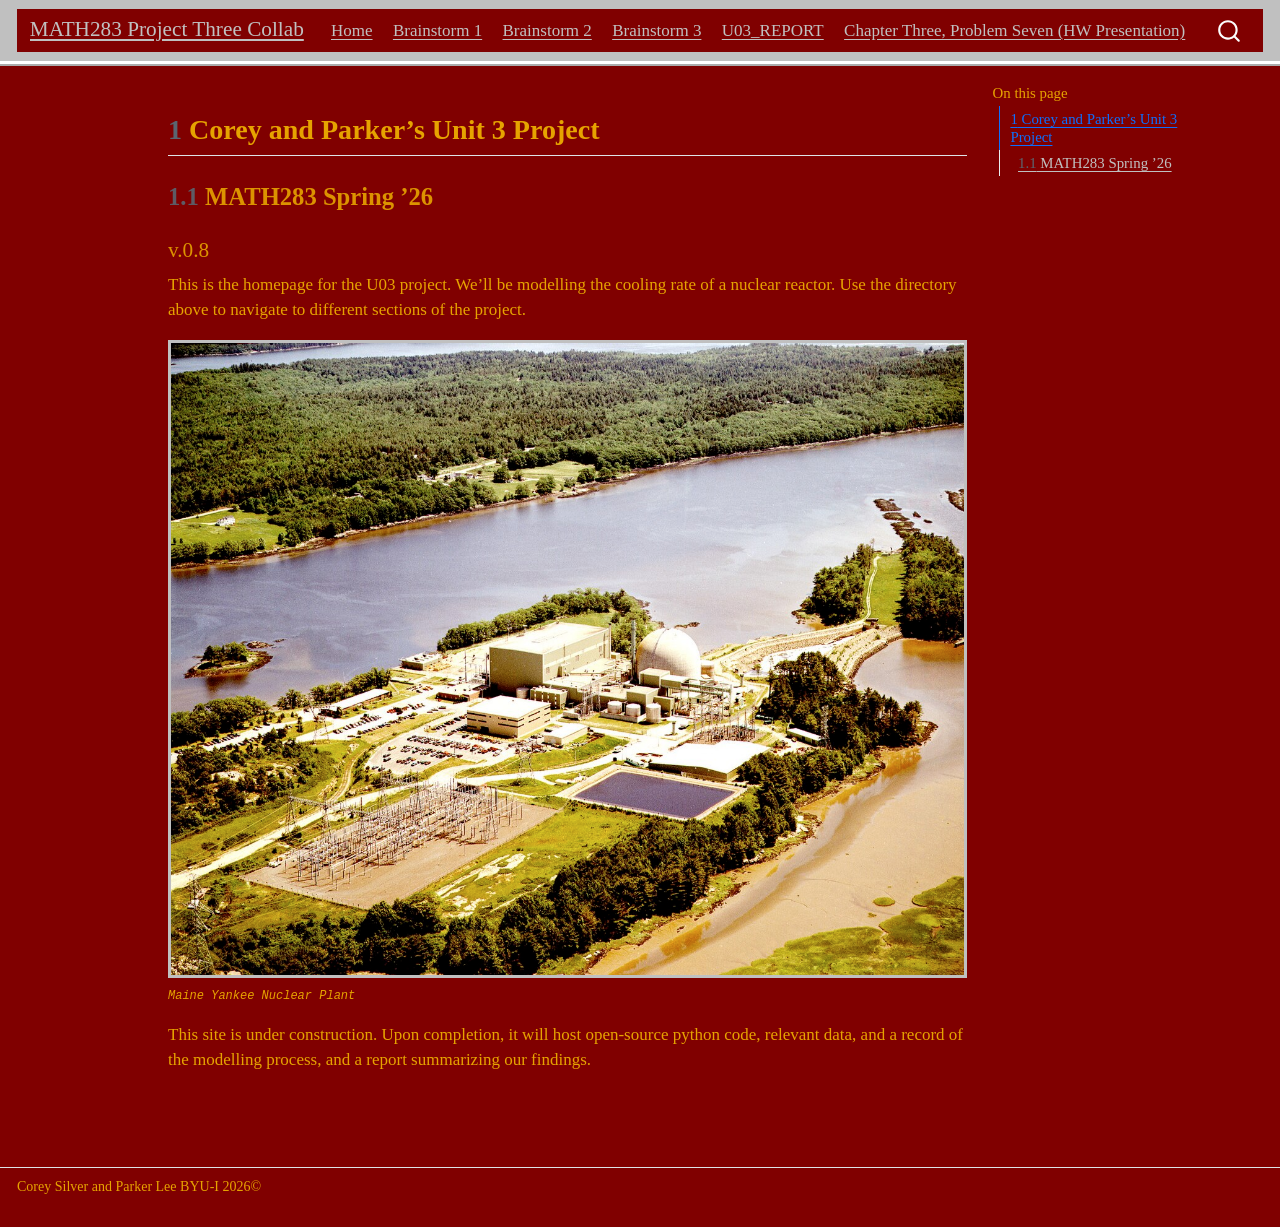
==== commit 5eb1d27e: "rat king" ====
--- a/docs/index.html
+++ b/docs/index.html
@@ -75,7 +75,7 @@
 <link rel="stylesheet" href="styles.css">
 </head>
 
-<body class="nav-fixed fullcontent quarto-light">
+<body class="nav-fixed quarto-light">
 
 <div id="quarto-search-results"></div>
   <header id="quarto-header" class="headroom fixed-top">
@@ -127,17 +127,28 @@
 <div id="quarto-content" class="quarto-container page-columns page-rows-contents page-layout-article page-navbar">
 <!-- sidebar -->
 <!-- margin-sidebar -->
-    
+    <div id="quarto-margin-sidebar" class="sidebar margin-sidebar">
+        <nav id="TOC" role="doc-toc" class="toc-active">
+    <h2 id="toc-title">On this page</h2>
+   
+  <ul>
+  <li><a href="#corey-and-parkers-unit-3-project" id="toc-corey-and-parkers-unit-3-project" class="nav-link active" data-scroll-target="#corey-and-parkers-unit-3-project"><span class="header-section-number">1</span> Corey and Parker’s Unit 3 Project</a>
+  <ul class="collapse">
+  <li><a href="#math283-spring-26" id="toc-math283-spring-26" class="nav-link" data-scroll-target="#math283-spring-26"><span class="header-section-number">1.1</span> MATH283 Spring ’26</a></li>
+  </ul></li>
+  </ul>
+</nav>
+    </div>
 <!-- main -->
 <main class="content" id="quarto-document-content"><header id="title-block-header" class="quarto-title-block"></header>
 
 
 
 
-<section id="corey-and-parkers-unit-3-project" class="level2">
-<h2 class="anchored" data-anchor-id="corey-and-parkers-unit-3-project">Corey and Parker’s Unit 3 Project</h2>
-<section id="math283-spring-26" class="level3">
-<h3 class="anchored" data-anchor-id="math283-spring-26">MATH283 Spring ’26</h3>
+<section id="corey-and-parkers-unit-3-project" class="level2" data-number="1">
+<h2 data-number="1" class="anchored" data-anchor-id="corey-and-parkers-unit-3-project"><span class="header-section-number">1</span> Corey and Parker’s Unit 3 Project</h2>
+<section id="math283-spring-26" class="level3" data-number="1.1">
+<h3 data-number="1.1" class="anchored" data-anchor-id="math283-spring-26"><span class="header-section-number">1.1</span> MATH283 Spring ’26</h3>
 <section id="v.0.8" class="level4">
 <h4 class="anchored" data-anchor-id="v.0.8">v.0.8</h4>
 <p>This is the homepage for the U03 project. We’ll be modelling the cooling rate of a nuclear reactor. Use the directory above to navigate to different sections of the project.</p>
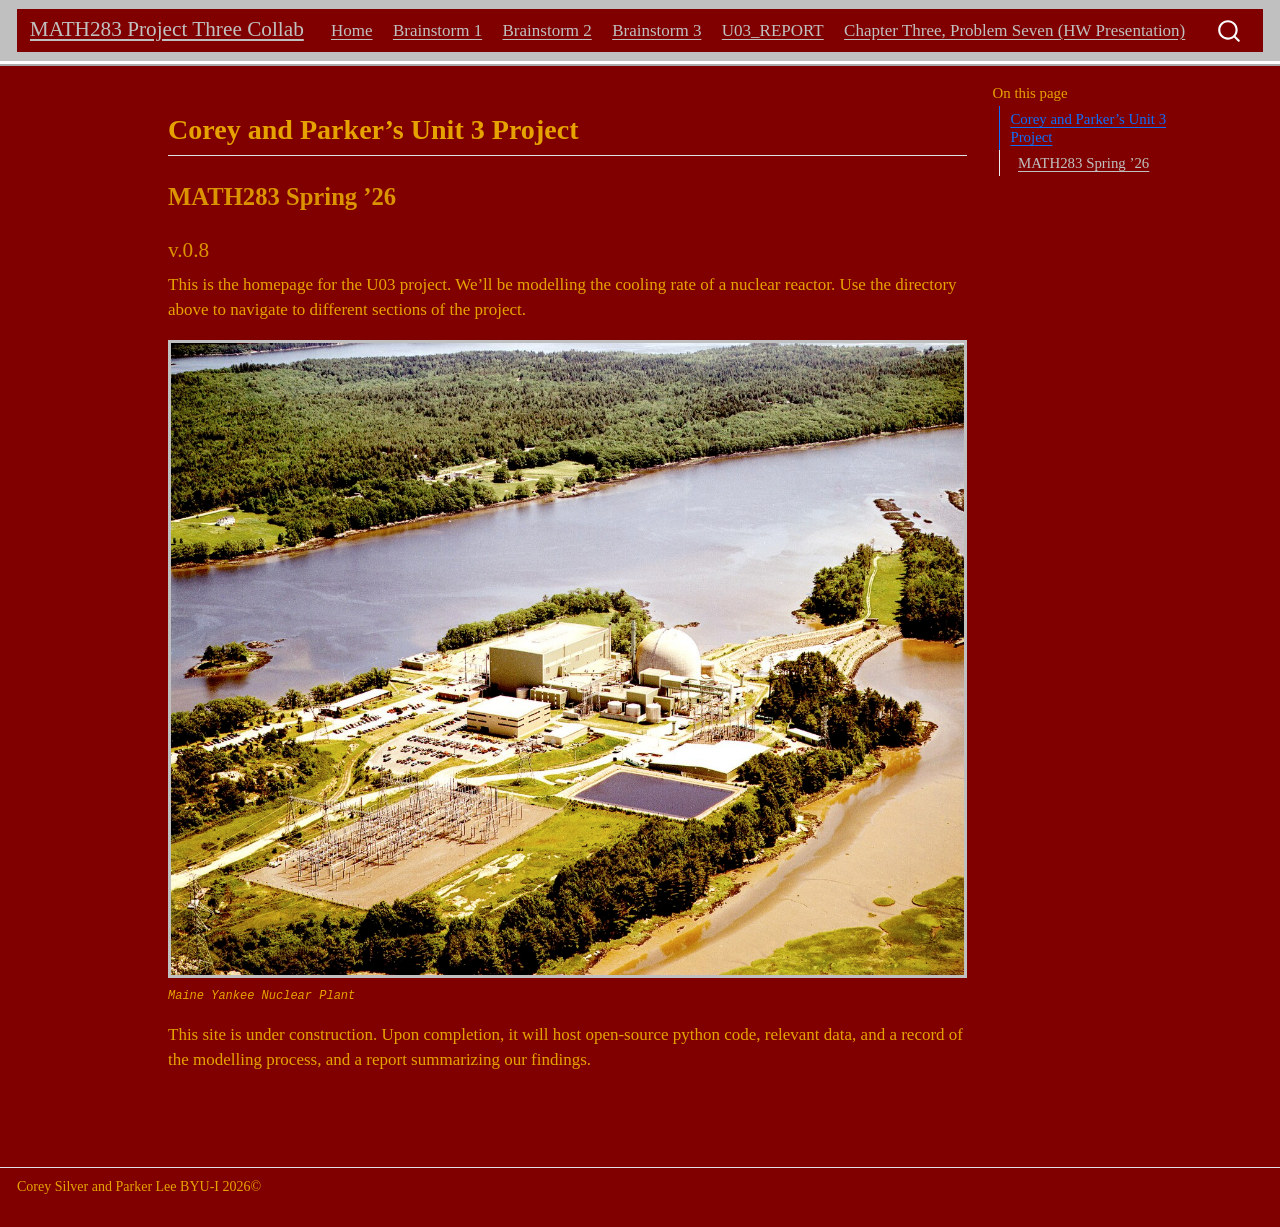
==== commit 6865a0ad: "layout test, trying to figure out issue with absdev optimization." ====
--- a/docs/index.html
+++ b/docs/index.html
@@ -132,9 +132,9 @@
     <h2 id="toc-title">On this page</h2>
    
   <ul>
-  <li><a href="#corey-and-parkers-unit-3-project" id="toc-corey-and-parkers-unit-3-project" class="nav-link active" data-scroll-target="#corey-and-parkers-unit-3-project"><span class="header-section-number">1</span> Corey and Parker’s Unit 3 Project</a>
+  <li><a href="#corey-and-parkers-unit-3-project" id="toc-corey-and-parkers-unit-3-project" class="nav-link active" data-scroll-target="#corey-and-parkers-unit-3-project">Corey and Parker’s Unit 3 Project</a>
   <ul class="collapse">
-  <li><a href="#math283-spring-26" id="toc-math283-spring-26" class="nav-link" data-scroll-target="#math283-spring-26"><span class="header-section-number">1.1</span> MATH283 Spring ’26</a></li>
+  <li><a href="#math283-spring-26" id="toc-math283-spring-26" class="nav-link" data-scroll-target="#math283-spring-26">MATH283 Spring ’26</a></li>
   </ul></li>
   </ul>
 </nav>
@@ -145,10 +145,10 @@
 
 
 
-<section id="corey-and-parkers-unit-3-project" class="level2" data-number="1">
-<h2 data-number="1" class="anchored" data-anchor-id="corey-and-parkers-unit-3-project"><span class="header-section-number">1</span> Corey and Parker’s Unit 3 Project</h2>
-<section id="math283-spring-26" class="level3" data-number="1.1">
-<h3 data-number="1.1" class="anchored" data-anchor-id="math283-spring-26"><span class="header-section-number">1.1</span> MATH283 Spring ’26</h3>
+<section id="corey-and-parkers-unit-3-project" class="level2">
+<h2 class="anchored" data-anchor-id="corey-and-parkers-unit-3-project">Corey and Parker’s Unit 3 Project</h2>
+<section id="math283-spring-26" class="level3">
+<h3 class="anchored" data-anchor-id="math283-spring-26">MATH283 Spring ’26</h3>
 <section id="v.0.8" class="level4">
 <h4 class="anchored" data-anchor-id="v.0.8">v.0.8</h4>
 <p>This is the homepage for the U03 project. We’ll be modelling the cooling rate of a nuclear reactor. Use the directory above to navigate to different sections of the project.</p>
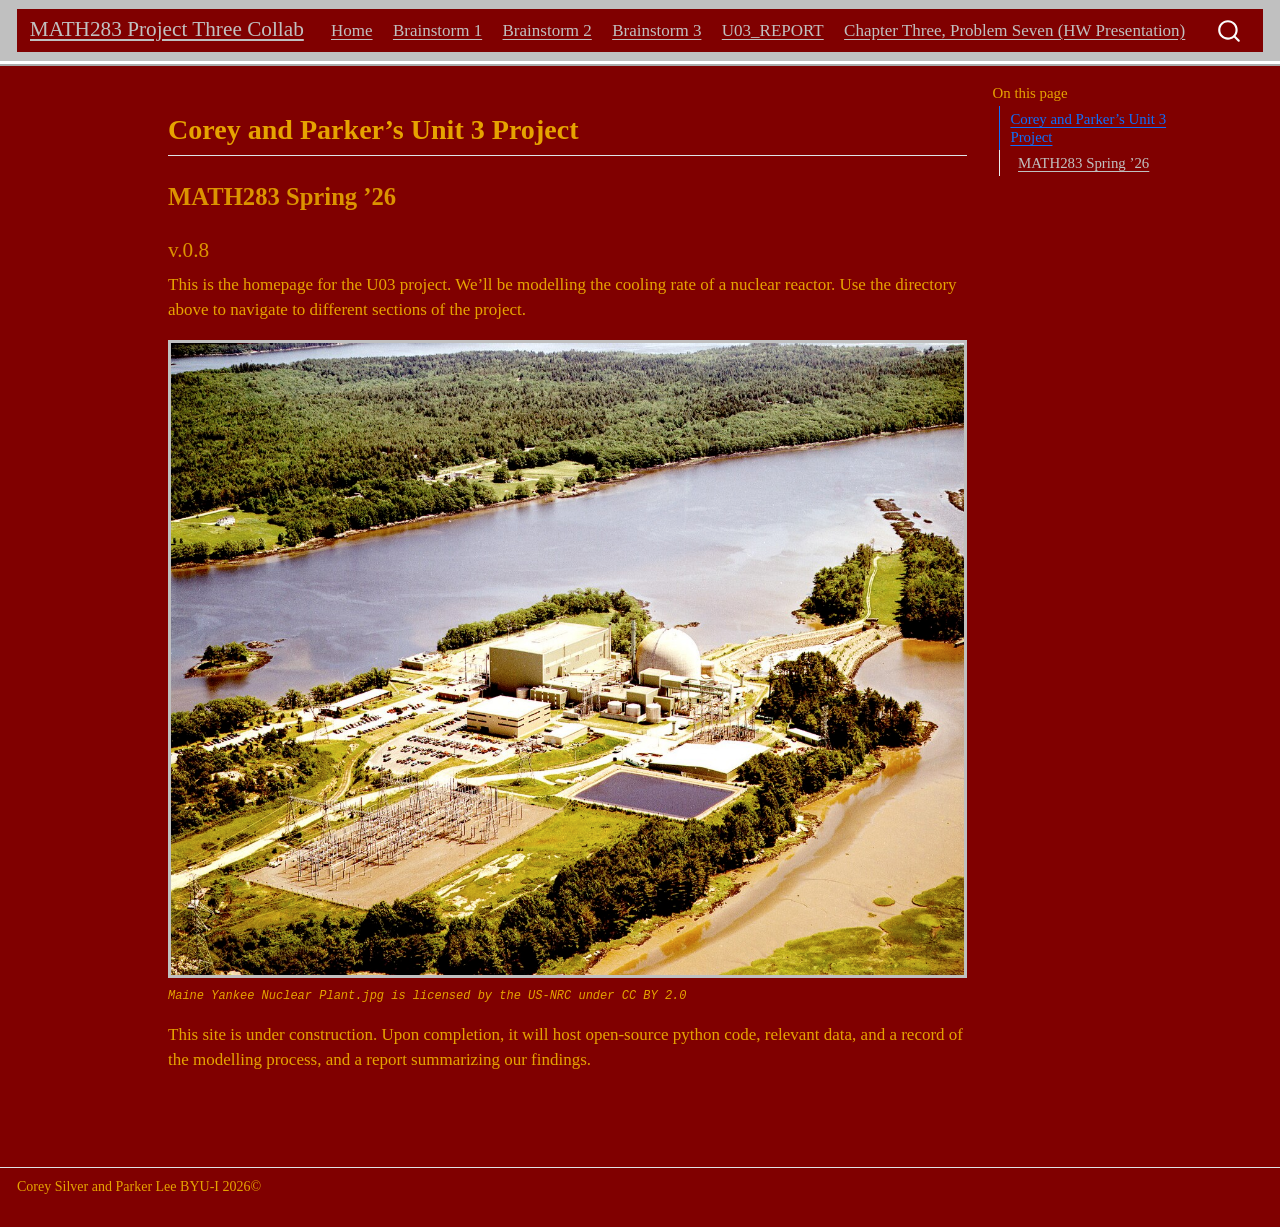
==== commit 9520298e: "var names in shinylive block" ====
--- a/docs/index.html
+++ b/docs/index.html
@@ -155,7 +155,7 @@
 <div class="quarto-figure quarto-figure-center">
 <figure class="figure">
 <p><img src="1280px-Maine_Yankee_Nuclear_Power_Plant.jpg" class="img-fluid figure-img"></p>
-<figcaption>Maine Yankee Nuclear Plant</figcaption>
+<figcaption>Maine Yankee Nuclear Plant.jpg is licensed by the US-NRC under CC BY 2.0</figcaption>
 </figure>
 </div>
 <p>This site is under construction. Upon completion, it will host open-source python code, relevant data, and a record of the modelling process, and a report summarizing our findings.</p>
